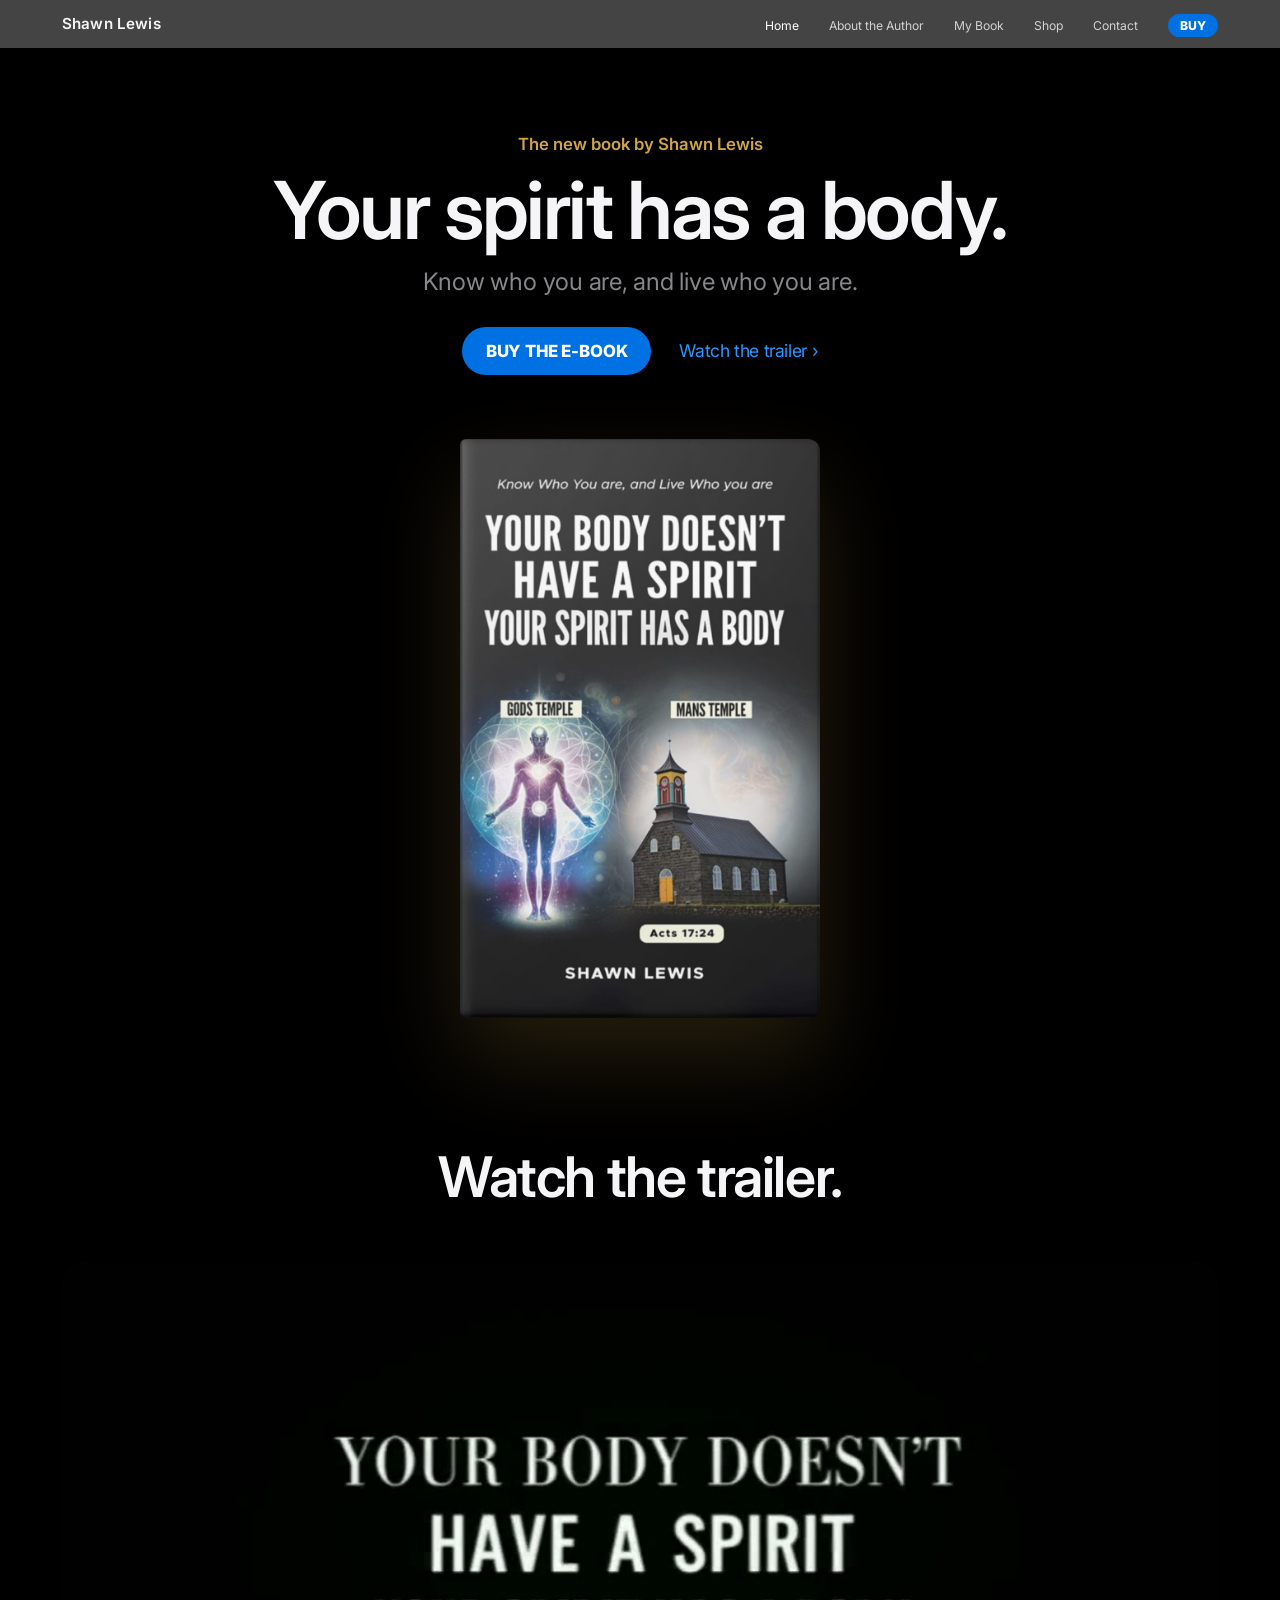
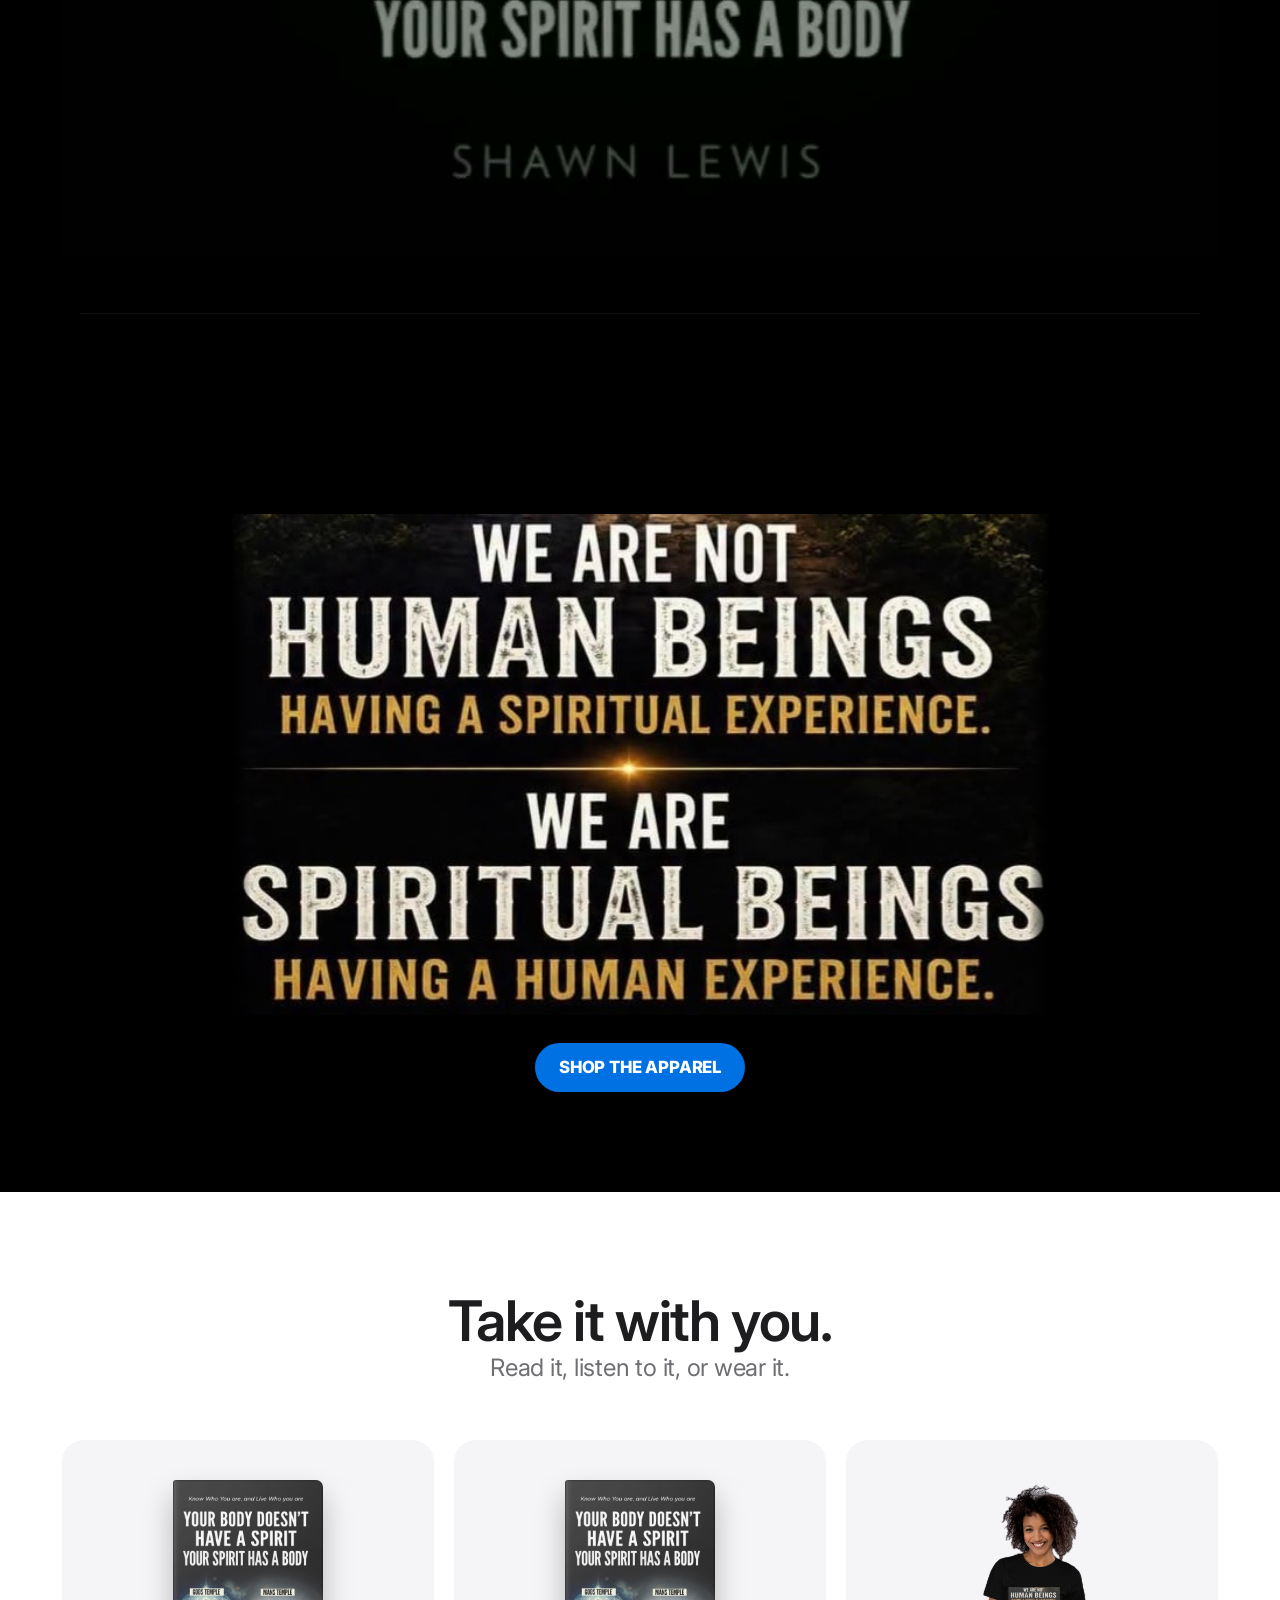
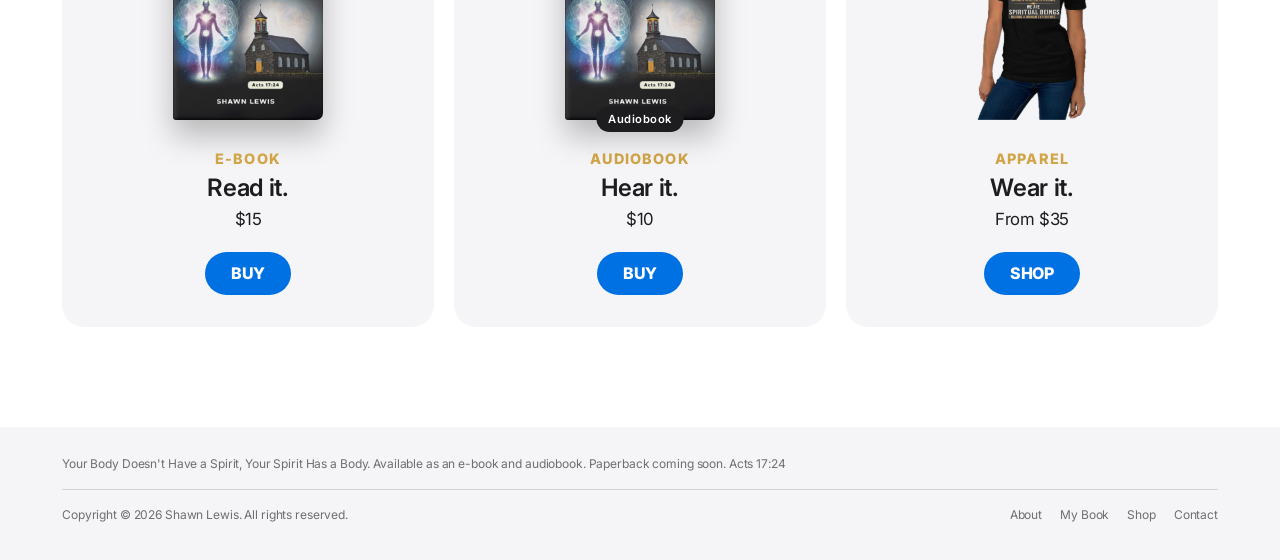
==== index.html @ 05ce41db "Capitalize BUY and SHOP button labels Co-Authored-By: Claude Opus 5.5 <noreply@anthropic.com> Claude" ====
<!DOCTYPE html>
<html lang="en">
<head>
  <meta charset="UTF-8">
  <meta name="viewport" content="width=device-width, initial-scale=1.0">
  <title>Shawn Lewis | Your Spirit Has a Body</title>
  <meta name="description" content="Your Body Doesn't Have a Spirit, Your Spirit Has a Body. A book by Shawn Lewis.">
  <link rel="preconnect" href="https://fonts.googleapis.com">
  <link rel="preconnect" href="https://fonts.gstatic.com" crossorigin>
  <link href="https://fonts.googleapis.com/css2?family=Inter:wght@400;500;600;700;800&display=swap" rel="stylesheet">
  <link rel="stylesheet" href="css/style.css?v=202611021930">
  <link rel="icon" href="favicon.ico?v=1" sizes="any">
  <link rel="icon" type="image/png" sizes="32x32" href="images/favicon-32.png?v=1">
  <link rel="apple-touch-icon" href="images/apple-touch-icon.png?v=1">
</head>
<body>
  <header class="site-header">
    <nav class="container nav">
      <a href="index.html" class="brand">Shawn Lewis</a>
      <button class="nav-toggle" aria-label="Menu" aria-expanded="false">&#9776;</button>
      <ul class="nav-links">
        <li><a href="index.html" class="active">Home</a></li>
        <li><a href="about.html">About the Author</a></li>
        <li><a href="book.html">My Book</a></li>
        <li><a href="shop.html">Shop</a></li>
        <li><a href="contact.html">Contact</a></li>
        <li><a href="shop.html" class="nav-buy">BUY</a></li>
      </ul>
    </nav>
  </header>

  <main>
    <section class="hero dark center">
      <div class="container">
        <p class="eyebrow">The new book by Shawn Lewis</p>
        <h1 class="headline">Your spirit has a body.</h1>
        <p class="lede">Know who you are, and live who you are.</p>
        <div class="cta-row">
          <a href="https://shawnlewisbooks.gumroad.com/l/ebook" class="btn">BUY THE E-BOOK</a>
          <a href="#trailer" class="more">Watch the trailer</a>
        </div>
        <img class="hero-cover" src="images/cover.jpg" alt="Your Body Doesn't Have a Spirit, Your Spirit Has a Body by Shawn Lewis">
      </div>
    </section>

    <section class="band dark center" id="trailer">
      <div class="container wide">
        <h2 class="section-title">Watch the trailer.</h2>
        <div class="video-wrap">
          <video controls playsinline preload="metadata" poster="images/trailer-poster.jpg?v=202610291735">
            <source src="videos/trailer.mp4?v=202610291735" type="video/mp4">
          </video>
        </div>
      </div>
    </section>

    <section class="band dark statement center">
      <div class="container">
        <img class="statement-art" src="images/apparel-design.jpg" alt="We are not human beings having a spiritual experience. We are spiritual beings having a human experience.">
        <div class="cta-row"><a href="shop.html#apparel" class="btn">SHOP THE APPAREL</a></div>
      </div>
    </section>

    <section class="band center">
      <div class="container wide">
        <h2 class="section-title">Take it with you.</h2>
        <p class="lede">Read it, listen to it, or wear it.</p>
        <div class="tiles">
          <div class="tile">
            <div class="media"><img class="book" src="images/cover.jpg" alt="Your Body Doesn't Have a Spirit, Your Spirit Has a Body by Shawn Lewis"></div>
            <p class="kicker">E-Book</p>
            <h3>Read it.</h3>
            <p class="price">$15</p>
            <div class="actions"><a href="https://shawnlewisbooks.gumroad.com/l/ebook" class="btn small">BUY</a></div>
          </div>
          <div class="tile">
            <div class="media"><div class="audio"><img src="images/cover.jpg" alt="Audiobook"><span>Audiobook</span></div></div>
            <p class="kicker">Audiobook</p>
            <h3>Hear it.</h3>
            <p class="price">$10</p>
            <div class="actions"><a href="https://shawnlewisbooks.gumroad.com/l/audiobook" class="btn small">BUY</a></div>
          </div>
          <div class="tile">
            <div class="media"><img class="model-img" src="images/tee-model-front.png?v=202611021900" alt="Model wearing the black T-shirt with the print: We are not human beings having a spiritual experience. We are spiritual beings having a human experience."></div>
            <p class="kicker">Apparel</p>
            <h3>Wear it.</h3>
            <p class="price">From $35</p>
            <div class="actions"><a href="shop.html#apparel" class="btn small">SHOP</a></div>
          </div>
        </div>
      </div>
    </section>
  </main>

  <footer class="site-footer">
    <div class="container">
      <p class="footer-top">Your Body Doesn't Have a Spirit, Your Spirit Has a Body. Available as an e-book and audiobook. Paperback coming soon. Acts 17:24</p>
      <div class="footer-bottom">
        <p>Copyright &copy; <span id="year"></span> Shawn Lewis. All rights reserved.</p>
        <nav>
          <a href="about.html">About</a><a href="book.html">My Book</a><a href="shop.html">Shop</a><a href="contact.html">Contact</a>
        </nav>
      </div>
    </div>
  </footer>
  <script src="js/main.js?v=202611021900"></script>
  <script src="https://gumroad.com/js/gumroad.js"></script>
</body>
</html>
---- css/style.css ----
/* Clean, Apple-inspired layout: big type, lots of air, black hero bands
   that match the book cover, light grey tiles for products. */
:root {
  --black: #000;
  --ink: #1d1d1f;
  --gray: #6e6e73;
  --gray-2: #86868b;
  --line: #d2d2d7;
  --tile: #f5f5f7;
  --white: #fff;
  --blue: #0071e3;
  --blue-hover: #0077ed;
  --link: #0066cc;
  --link-dark: #2997ff;
  --gold: #d1a447;
  --max: 980px;
  --wide: 1200px;
  --font: -apple-system, BlinkMacSystemFont, "SF Pro Display", "Inter", "Helvetica Neue", Arial, sans-serif;
}

* { box-sizing: border-box; margin: 0; padding: 0; }
html { scroll-behavior: smooth; }
body {
  font-family: var(--font);
  font-size: 17px;
  line-height: 1.47;
  letter-spacing: -0.022em;
  color: var(--ink);
  background: var(--white);
  -webkit-font-smoothing: antialiased;
}
img, video { max-width: 100%; display: block; }
a { color: var(--link); text-decoration: none; }
a:hover { text-decoration: underline; }

.container { max-width: var(--max); margin: 0 auto; padding-left: max(22px, env(safe-area-inset-left, 0px)); padding-right: max(22px, env(safe-area-inset-right, 0px)); }
.container.wide { max-width: var(--wide); }

h1, h2, h3 { font-weight: 600; letter-spacing: -0.015em; line-height: 1.07; text-wrap: balance; }
.headline { font-size: clamp(2.6rem, 7vw, 5rem); letter-spacing: -0.03em; }
.section-title { font-size: clamp(2rem, 5vw, 3.5rem); letter-spacing: -0.025em; }
.lede { font-size: clamp(1.15rem, 2.2vw, 1.5rem); line-height: 1.35; color: var(--gray); font-weight: 400; letter-spacing: -0.01em; max-width: 680px; }
.eyebrow { font-size: 1.05rem; font-weight: 600; color: var(--gold); letter-spacing: 0; margin-bottom: 10px; }
.center { text-align: center; }
.center .lede { margin-left: auto; margin-right: auto; }

/* ---------- Nav: thin translucent bar ---------- */
.site-header {
  position: sticky;
  top: 0;
  z-index: 50;
  background: rgba(22, 22, 23, 0.8);
  -webkit-backdrop-filter: saturate(180%) blur(20px);
  backdrop-filter: saturate(180%) blur(20px);
}
.nav { display: flex; align-items: center; justify-content: space-between; height: 48px; max-width: var(--wide); }
.brand { color: #f5f5f7; font-size: 0.95rem; font-weight: 600; letter-spacing: 0.01em; }
.brand:hover { text-decoration: none; }
.nav-links { display: flex; align-items: center; gap: 30px; list-style: none; }
.nav-links a { color: rgba(245, 245, 247, 0.8); font-size: 0.76rem; letter-spacing: 0; transition: color 0.2s; }
.nav-links a:hover { color: #fff; text-decoration: none; }
.nav-links a.active { color: #fff; }
.nav-links a.nav-buy { background: var(--blue); color: #fff; padding: 4px 12px; border-radius: 980px; font-weight: 800; }
.nav-toggle { display: none; background: none; border: 0; color: #f5f5f7; font-size: 1.2rem; cursor: pointer; padding: 6px; }

@media (max-width: 760px) {
  .nav-toggle { display: block; }
  .nav-links {
    display: none;
    position: absolute;
    top: 48px; left: 0; right: 0;
    flex-direction: column;
    align-items: flex-start;
    gap: 0;
    background: rgba(22, 22, 23, 0.97);
    padding: 8px max(22px, env(safe-area-inset-left, 0px)) 24px;
  }
  .nav-links.open { display: flex; }
  .nav-links li { width: 100%; border-bottom: 1px solid #333336; }
  .nav-links a { display: block; font-size: 1.05rem; padding: 14px 0; }
  .nav-links a.nav-buy { background: none; padding: 14px 0; color: var(--link-dark); }
}

/* ---------- Buttons & links ---------- */
.btn {
  display: inline-block;
  background: var(--blue);
  color: #fff;
  font-size: 1.05rem;
  font-weight: 800;
  padding: 12px 24px;
  border-radius: 980px;
  border: 0;
  cursor: pointer;
  font-family: inherit;
  letter-spacing: -0.01em;
  transition: background 0.2s;
}
.btn:hover { background: var(--blue-hover); text-decoration: none; }
.btn.small { font-size: 1rem; padding: 10px 26px; }
.btn.disabled { background: #e8e8ed; color: var(--gray-2); pointer-events: none; }
.more { font-size: 1.1rem; }
.more::after { content: " \203A"; }
.dark .more, .more.on-dark { color: var(--link-dark); }
.cta-row { display: flex; flex-wrap: wrap; gap: 18px 28px; align-items: center; margin-top: 28px; }
.center .cta-row { justify-content: center; }
:focus-visible { outline: 2px solid var(--blue); outline-offset: 3px; }

/* ---------- Bands ---------- */
.band { padding-block: 100px; }
.dark { background: var(--black); color: #f5f5f7; }
.dark .lede { color: var(--gray-2); }
.light { background: var(--tile); }

/* ---------- Home hero ---------- */
.hero { padding-block: 84px 130px; }
.hero .headline { margin-bottom: 14px; }
.hero-cover {
  width: min(360px, 72%);
  margin: 64px auto 0;
  border-radius: 6px 12px 12px 6px;
  box-shadow: 0 40px 90px rgba(209, 164, 71, 0.18), 0 30px 60px rgba(0, 0, 0, 0.8);
}
.hero + .band { padding-top: 0; }

/* ---------- Video ---------- */
.video-wrap {
  margin-top: 56px;
  border-radius: 22px;
  overflow: hidden;
  background: #111;
  aspect-ratio: 16 / 9;
  max-width: 100%;
  box-shadow: 0 30px 80px rgba(0, 0, 0, 0.5);
}
.video-wrap video { width: 100%; height: 100%; object-fit: cover; }

/* ---------- Statement: his apparel artwork, side edges softened into the black band ---------- */
.statement-art {
  width: 100%;
  max-width: 820px;
  margin: 0 auto;
  -webkit-mask-image: linear-gradient(90deg, transparent, #000 2.5%, #000 97.5%, transparent);
  mask-image: linear-gradient(90deg, transparent, #000 2.5%, #000 97.5%, transparent);
}

/* ---------- Tiles ---------- */
.tiles { display: grid; gap: 20px; grid-template-columns: repeat(auto-fit, minmax(270px, 1fr)); margin-top: 56px; }
.tile {
  background: var(--tile);
  border-radius: 22px;
  padding: 40px 28px 32px;
  text-align: center;
  display: flex;
  flex-direction: column;
  align-items: center;
  transition: transform 0.3s ease, box-shadow 0.3s ease;
}
.tile:hover { transform: translateY(-4px); box-shadow: 0 18px 40px rgba(0, 0, 0, 0.08); }
.light .tile { background: var(--white); }
.tile .media { height: 240px; width: 100%; display: flex; align-items: center; justify-content: center; margin-bottom: 28px; }
.tile .media img.book { height: 100%; width: auto; border-radius: 3px 7px 7px 3px; box-shadow: 0 16px 30px rgba(0, 0, 0, 0.25); }
.tile .kicker { font-size: 0.9rem; font-weight: 800; text-transform: uppercase; letter-spacing: 0.08em; color: var(--gold); margin-bottom: 6px; }
.tile h3 { font-size: 1.5rem; margin-bottom: 6px; }
.tile .desc { color: var(--gray); font-size: 0.95rem; margin-bottom: 14px; }
.tile .price { font-size: 1.05rem; margin-bottom: 20px; }
.tile .actions { margin-top: auto; display: flex; flex-direction: column; gap: 12px; align-items: center; }

/* Placeholder cover for the upcoming book */
.soon-cover {
  height: 100%;
  aspect-ratio: 2 / 3;
  max-width: 100%;
  border-radius: 3px 7px 7px 3px;
  background: linear-gradient(160deg, #2c2c2e, #0a0a0a);
  color: #f5f5f7;
  display: flex; flex-direction: column; justify-content: center; align-items: center;
  font-weight: 700; font-size: 1.15rem; letter-spacing: 0.04em; text-transform: uppercase; line-height: 1.1;
  box-shadow: 0 16px 30px rgba(0, 0, 0, 0.25);
}
.soon-cover small { font-size: 0.6rem; letter-spacing: 0.2em; color: var(--gold); margin-top: 14px; font-weight: 600; }

/* Audiobook: cover with a small badge */
.audio { position: relative; height: 100%; }
.audio img { height: 100%; width: auto; border-radius: 3px 7px 7px 3px; box-shadow: 0 16px 30px rgba(0, 0, 0, 0.25); }
.audio span {
  position: absolute; left: 50%; bottom: -12px; transform: translateX(-50%);
  background: var(--ink); color: #fff; font-size: 0.7rem; font-weight: 600; letter-spacing: 0.04em;
  padding: 5px 12px; border-radius: 980px; white-space: nowrap;
}

/* Apparel mockups (rendered images with the print on the chest) */
.tile .media img.garment-img { height: 100%; width: auto; max-width: 100%; object-fit: contain; }

.size-select {
  font: inherit; font-size: 0.9rem;
  padding: 8px 34px 8px 14px;
  border: 1px solid var(--line); border-radius: 10px;
  background: var(--white) url("data:image/svg+xml,%3Csvg xmlns='http://www.w3.org/2000/svg' width='10' height='6'%3E%3Cpath d='M1 1l4 4 4-4' stroke='%2386868b' fill='none' stroke-width='1.5'/%3E%3C/svg%3E") no-repeat right 12px center;
  -webkit-appearance: none; appearance: none;
  color: var(--ink);
}

/* ---------- Page heads ---------- */
.page-head { padding-block: 96px 40px; }
.page-head.dark { padding-bottom: 96px; }

/* ---------- Two-column feature ---------- */
.feature { display: grid; grid-template-columns: 1fr 1.2fr; gap: 72px; align-items: center; }
.feature > * { min-width: 0; }
.feature .cover-lg { width: min(380px, 100%); margin: 0 auto; border-radius: 6px 12px 12px 6px; box-shadow: 0 40px 80px rgba(0, 0, 0, 0.6); }
.prose p { color: var(--gray); font-size: 1.15rem; line-height: 1.55; }
.dark .prose p { color: #a1a1a6; }
.prose p + p { margin-top: 18px; }
.prose h2 { margin-bottom: 22px; }
.price-line { font-size: 1.3rem; margin-top: 26px; }
.verse { font-size: 0.9rem; color: var(--gold); font-weight: 600; letter-spacing: 0.04em; text-transform: uppercase; margin-bottom: 14px; }

.portrait {
  aspect-ratio: 4 / 5;
  max-width: 100%;
  border-radius: 22px;
  background: linear-gradient(160deg, #e8e8ed, #d2d2d7);
  display: grid; place-items: center;
  color: var(--gray-2); font-size: 0.95rem;
}

.pull { font-size: clamp(1.6rem, 3.6vw, 2.4rem); font-weight: 600; letter-spacing: -0.02em; line-height: 1.2; max-width: 800px; margin: 0 auto; }
.pull span { color: var(--gold); }

/* ---------- Contact form ---------- */
.contact-form { display: grid; gap: 14px; max-width: 560px; margin: 0 auto; }
.contact-form input, .contact-form textarea {
  width: 100%;
  font: inherit;
  padding: 16px 16px;
  border: 1px solid var(--line);
  border-radius: 12px;
  background: var(--white);
  color: var(--ink);
  transition: border-color 0.2s, box-shadow 0.2s;
}
.contact-form textarea { min-height: 170px; resize: vertical; }
.contact-form input:focus, .contact-form textarea:focus { outline: none; border-color: var(--blue); box-shadow: 0 0 0 4px rgba(0, 113, 227, 0.15); }
.contact-form .btn { width: 100%; padding: 15px; margin-top: 8px; }
.sr-only { position: absolute; width: 1px; height: 1px; overflow: hidden; clip: rect(0 0 0 0); }

/* ---------- Footer ---------- */
.site-footer { background: var(--tile); color: var(--gray); font-size: 0.75rem; padding-block: 28px 36px; letter-spacing: -0.01em; }
.site-footer .container { max-width: var(--wide); }
.footer-top { padding-bottom: 16px; border-bottom: 1px solid var(--line); margin-bottom: 16px; }
.footer-bottom { display: flex; flex-wrap: wrap; justify-content: space-between; gap: 10px; }
.footer-bottom nav { display: flex; gap: 18px; flex-wrap: wrap; }
.footer-bottom a { color: var(--gray); }

@media (max-width: 760px) {
  .band { padding-block: 72px; }
  .feature { grid-template-columns: 1fr; gap: 48px; }
  .page-head { padding-block: 64px 24px; }
  .page-head.dark { padding-bottom: 64px; }
  .tile .media { height: 210px; }
}

@media (prefers-reduced-motion: reduce) {
  * { transition: none !important; scroll-behavior: auto !important; }
}

/* ---------- About: cut-out portrait on a dark stage ---------- */
.feature.about { align-items: start; grid-template-columns: 1fr 1.3fr; }
.portrait-stage {
  position: sticky;
  top: 80px;
  aspect-ratio: 3 / 4;
  max-width: 100%;
  border-radius: 28px;
  overflow: hidden;
  background:
    radial-gradient(ellipse 70% 55% at 50% 38%, rgba(209, 164, 71, 0.35), transparent 70%),
    linear-gradient(180deg, #1c1c1e, #000);
  display: flex;
  align-items: flex-end;
  justify-content: center;
}
.portrait-stage picture { display: block; width: 100%; }
/* full width so the photo's cropped arm edge lines up with the frame */
.portrait-stage img { width: 100%; height: auto; }
@media (max-width: 760px) {
  .feature.about { grid-template-columns: 1fr; }
  .portrait-stage { position: static; }
}
#apparel .tile .media { height: 300px; }

/* Audiobook sample player */
.sample { width: 100%; }
.sample-label { font-size: 0.8rem; font-weight: 600; letter-spacing: 0.04em; text-transform: uppercase; color: var(--gray); margin-bottom: 8px; }
.sample audio { width: 100%; height: 40px; display: block; }
.tile .sample { margin-bottom: 4px; }
.sample-feature { max-width: 420px; margin-top: 30px; }
.dark .sample-label { color: #a1a1a6; }
.prose p.soon-line { font-size: 0.95rem; margin-top: 6px; color: var(--gold); }
.tile .actions { align-self: stretch; }

/* Apparel: real model photos (Printful mockups) with front/side thumbnails */
.tile .media img.model-img { height: 100%; width: auto; max-width: 100%; aspect-ratio: 1 / 1; object-fit: contain; }
#apparel .tile .media.gallery { height: auto; flex-direction: column; gap: 12px; }
#apparel .tile .media.gallery img.model-img { width: 100%; max-width: 340px; height: auto; }
.thumbs { display: flex; gap: 10px; justify-content: center; }
.thumb { width: 56px; height: 56px; padding: 0; border: 2px solid transparent; border-radius: 10px; overflow: hidden; background: none; cursor: pointer; opacity: 0.65; transition: opacity 0.2s, border-color 0.2s; }
.thumb img { width: 100%; height: 100%; object-fit: contain; display: block; }
.thumb:hover, .thumb.active { opacity: 1; }
.thumb.active { border-color: var(--gold); }
.thumb:focus-visible { outline: 2px solid var(--gold); outline-offset: 2px; }
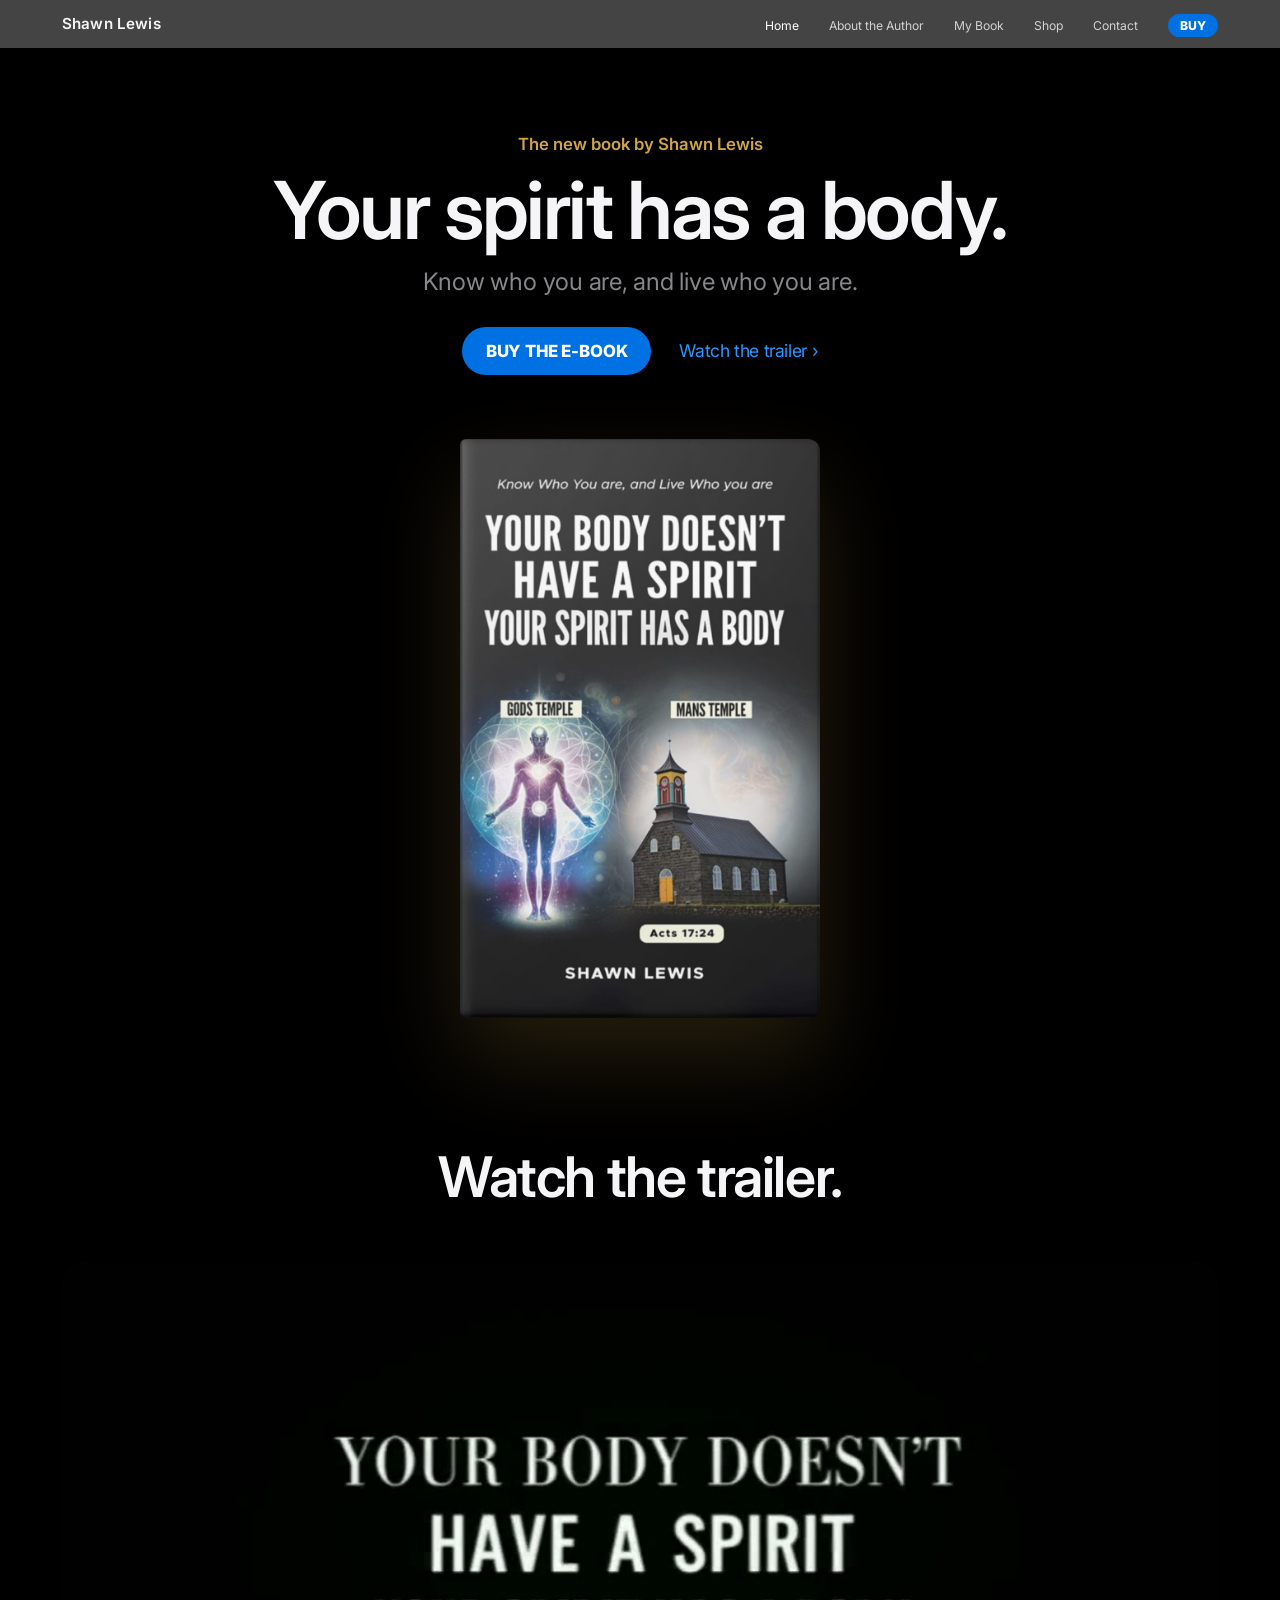
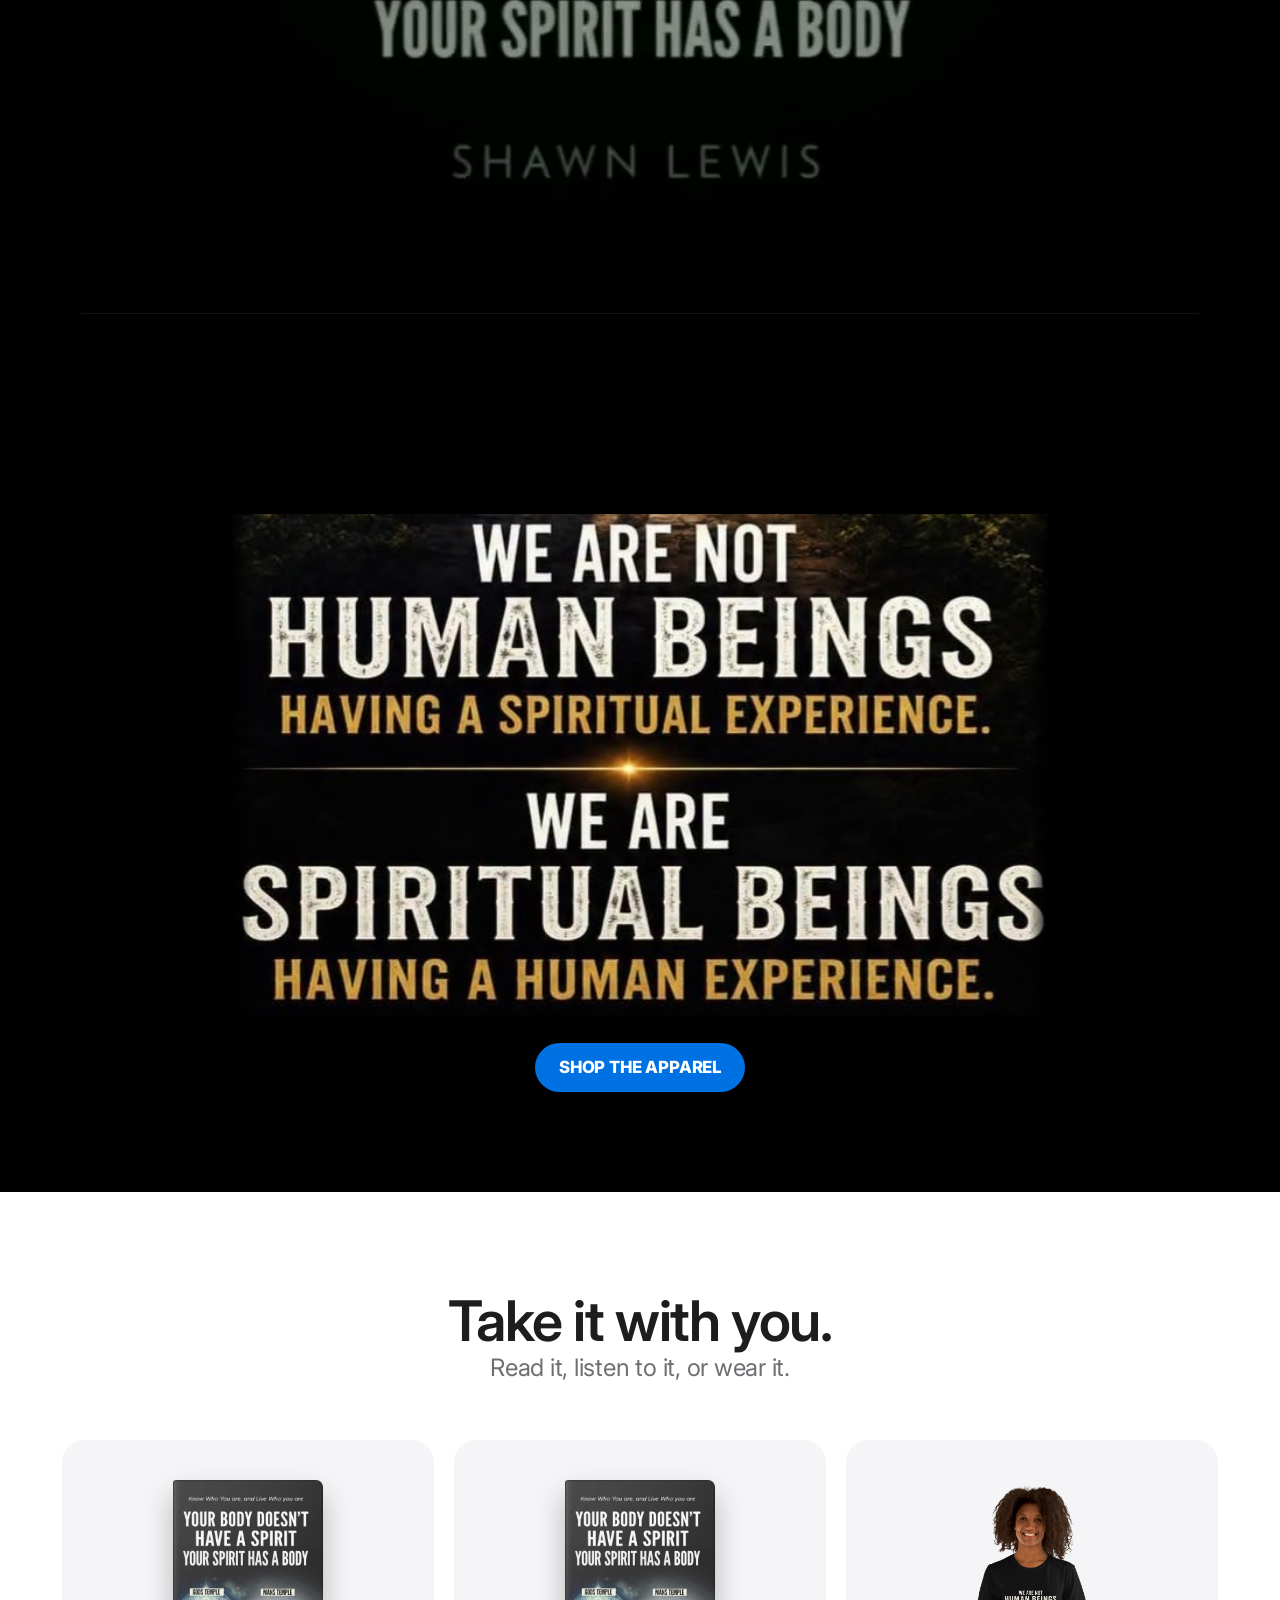
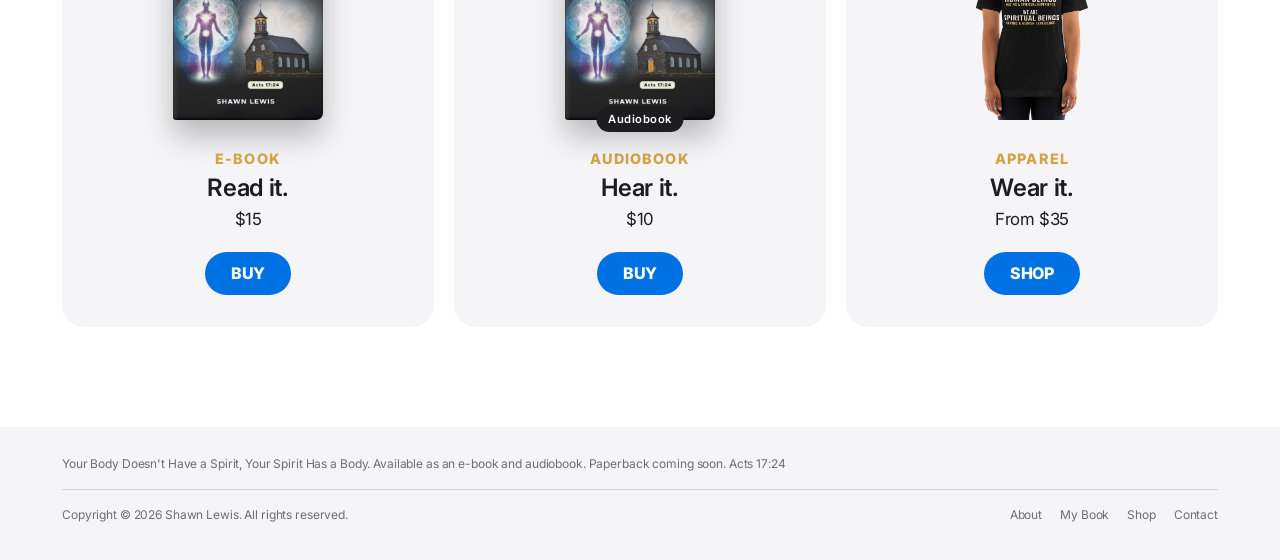
==== commit b52b16a4: "Add red tee, words-only print on black tee and hoodie, contact form fallback Co-Authored-By: Claude " ====
--- a/index.html
+++ b/index.html
@@ -8,7 +8,7 @@
   <link rel="preconnect" href="https://fonts.googleapis.com">
   <link rel="preconnect" href="https://fonts.gstatic.com" crossorigin>
   <link href="https://fonts.googleapis.com/css2?family=Inter:wght@400;500;600;700;800&display=swap" rel="stylesheet">
-  <link rel="stylesheet" href="css/style.css?v=202611021930">
+  <link rel="stylesheet" href="css/style.css?v=202611032110">
   <link rel="icon" href="favicon.ico?v=1" sizes="any">
   <link rel="icon" type="image/png" sizes="32x32" href="images/favicon-32.png?v=1">
   <link rel="apple-touch-icon" href="images/apple-touch-icon.png?v=1">
@@ -81,7 +81,7 @@
             <div class="actions"><a href="https://shawnlewisbooks.gumroad.com/l/audiobook" class="btn small">BUY</a></div>
           </div>
           <div class="tile">
-            <div class="media"><img class="model-img" src="images/tee-model-front.png?v=202611021900" alt="Model wearing the black T-shirt with the print: We are not human beings having a spiritual experience. We are spiritual beings having a human experience."></div>
+            <div class="media"><img class="model-img" src="images/tee-model-front.png?v=202611041400" alt="Model wearing the black T-shirt with the print: We are not human beings having a spiritual experience. We are spiritual beings having a human experience."></div>
             <p class="kicker">Apparel</p>
             <h3>Wear it.</h3>
             <p class="price">From $35</p>
@@ -103,7 +103,7 @@
       </div>
     </div>
   </footer>
-  <script src="js/main.js?v=202611021900"></script>
+  <script src="js/main.js?v=202611032110"></script>
   <script src="https://gumroad.com/js/gumroad.js"></script>
 </body>
 </html>
--- a/css/style.css
+++ b/css/style.css
@@ -310,3 +310,5 @@
 .thumb:hover, .thumb.active { opacity: 1; }
 .thumb.active { border-color: var(--gold); }
 .thumb:focus-visible { outline: 2px solid var(--gold); outline-offset: 2px; }
+.form-sent { margin-top: 14px; text-align: center; color: var(--gold); font-weight: 600; }
+.form-error { margin-top: 14px; text-align: center; color: #c0392b; font-weight: 600; }
